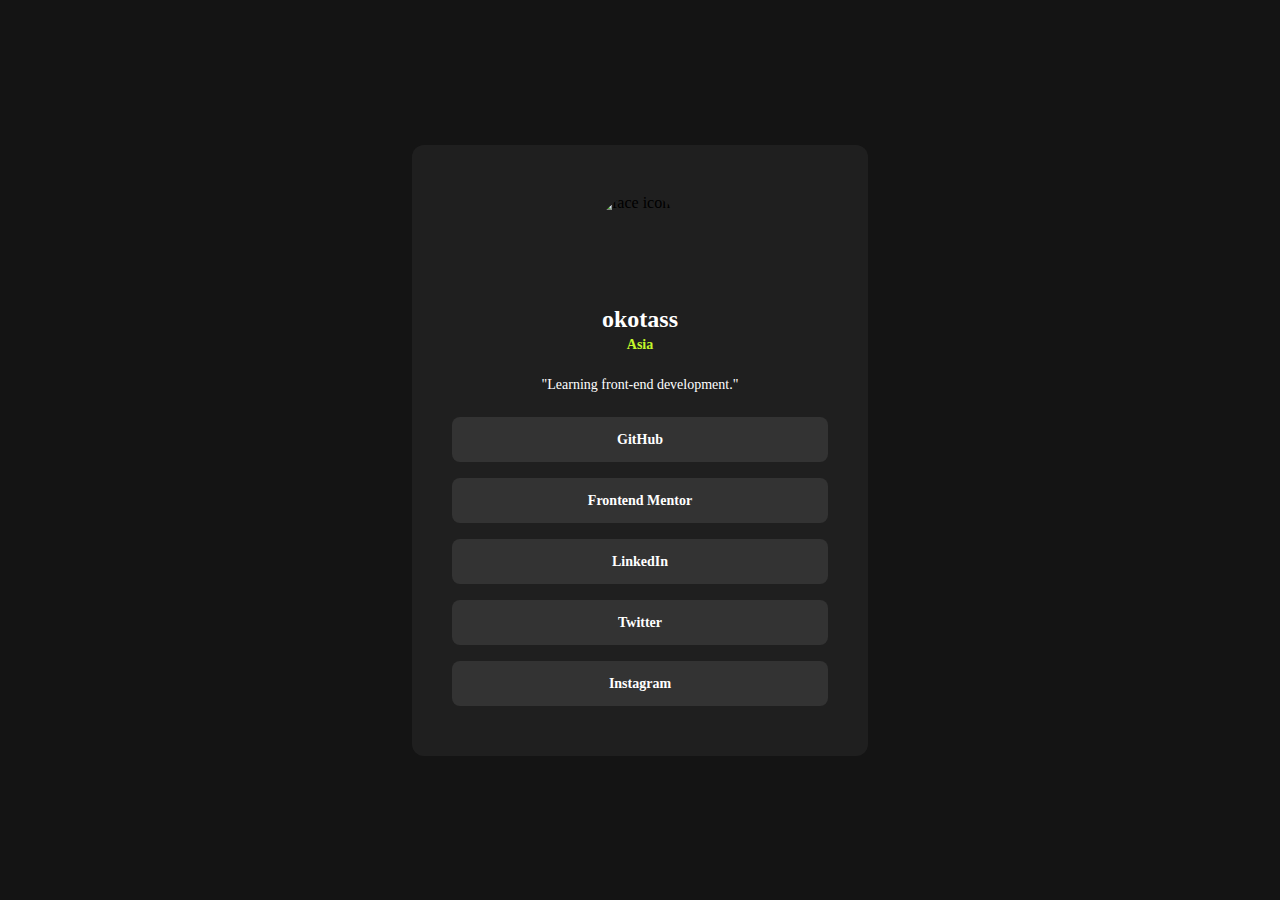
==== 3-social-links-profile/index.html @ 26c56411 "Add files." ====
<!DOCTYPE html>
<html lang="en">
  <head>
    <meta charset="UTF-8" />
    <meta name="viewport" content="width=device-width, initial-scale=1.0" />
    <!-- displays site properly based on user's device -->

    <!-- google fonts -->
    <link rel="preconnect" href="https://fonts.googleapis.com" />
    <link rel="preconnect" href="https://fonts.gstatic.com" crossorigin />
    <link
      href="https://fonts.googleapis.com/css2?family=Inter:ital,opsz,wght@0,14..32,100..900;1,14..32,100..900&display=swap"
      rel="stylesheet"
    />

    <!-- style -->
    <link rel="stylesheet" href="reset.css" />
    <link rel="stylesheet" href="style.css" />

    <link
      rel="icon"
      type="image/png"
      sizes="32x32"
      href="/images/favicon-32x32.png"
    />

    <title>Frontend Mentor | Social links profile</title>
  </head>
  <body>
    <main class="profile-wrapper">
      <div class="contents">
        <img src="/images/my-avatar.png" alt="face icon" class="user-avatar" />
        <div class="user-name-location">
          <p class="name text-preset-1">okotass</p>
          <p class="location text-preset-2-bold">Asia</p>
        </div>
        <p class="user-comment text-preset-2">
          "Learning front-end development."
        </p>
        <nav class="user-link-buttons">
          <a href="https://github.com/~~~" class="link-button">
            <p class="button-text text-preset-2-bold">GitHub</p>
          </a>
          <a href="https://frontendmentor.io/~~~" class="link-button">
            <p class="button-text text-preset-2-bold">Frontend Mentor</p>
          </a>
          <a href="linkedin.com/~~~" class="link-button">
            <p class="button-text text-preset-2-bold">LinkedIn</p>
          </a>
          <a href="https://twitter.com/~~~" class="link-button">
            <p class="button-text text-preset-2-bold">Twitter</p>
          </a>
          <a href="https://instagram.com/~~~" class="link-button">
            <p class="button-text text-preset-2-bold">Instagram</p>
          </a>
        </nav>
      </div>
    </main>
  </body>
</html>
---- 3-social-links-profile/style.css ----
:root {
  --color-green: #c4f82a;
  --color-white: #ffffff;
  --color-grey-900: #141414;
  --color-grey-800: #1f1f1f;
  --color-grey-700: #333333;
  --spacing-500: 40px;
  --spacing-300: 24px;
  --spacing-200: 16px;
  --spacing-150: 12px;
  --spacing-100: 8px;
  --spacing-50: 4px;
}

.text-preset-base {
  font-family: "Inter", serif;
  font-optical-sizing: auto;
  font-style: normal;
  line-height: 150%;
  letter-spacing: 0;
}
.text-preset-1 {
  font-weight: 700;
  font-size: 24px;
}
.text-preset-2 {
  font-weight: 400;
  font-size: 14px;
}
.text-preset-2-bold {
  font-weight: 700;
  font-size: 14px;
}

body {
  background-color: var(--color-grey-900);
  width: 100%;
  height: 100vh;
  display: flex;
  margin: 0 auto;
  align-items: center;
  justify-content: center;
}

.profile-wrapper {
  width: 327px;
  height: 579px;
  border-radius: 12px;
  background-color: var(--color-grey-800);
  display: flex;
  flex-direction: column;
  align-items: center;
  justify-content: center;
  padding: var(--spacing-300);
  box-sizing: border-box;
}

.contents {
  display: flex;
  flex-direction: column;
  background-color: var(--color-grey-800);
  align-items: center;
  gap: var(--spacing-300);
  width: 100%;
}

.user-avatar {
  width: 88px;
  height: 88px;
  border-radius: 999px;
}

p.name,
p.location,
p.user-comment {
  margin: 0;
}
.user-name-location {
  width: 100%;
  display: flex;
  flex-direction: column;
  align-items: center;
  justify-content: center;
  gap: var(--spacing-50);
}
p.name {
  color: var(--color-white);
}
p.location {
  color: var(--color-green);
}
p.user-comment {
  color: var(--color-white);
}

.user-link-buttons {
  width: 100%;
  display: flex;
  flex-direction: column;
  gap: var(--spacing-200);
}
a.link-button {
  text-decoration: none;
}
.link-button {
  width: 100%;
  height: 45px;
  border-radius: 8px;
  background-color: var(--color-grey-700);
  display: flex;
  justify-content: center;
  align-items: center;
  padding: 12px;
  box-sizing: border-box;
  transition-duration: 0.7s;
  color: var(--color-white);
}
.link-button:hover,
.link-button:focus {
  background: var(--color-green);
  color: var(--color-grey-900);
}

@media screen and (min-width: 768px) {
  main.profile-wrapper {
    width: 456px;
    height: 611px;
    padding: var(--spacing-500);
  }
}
@media screen and (min-width: 1440px) {
  main.profile-wrapper {
    width: 384px;
  }
}
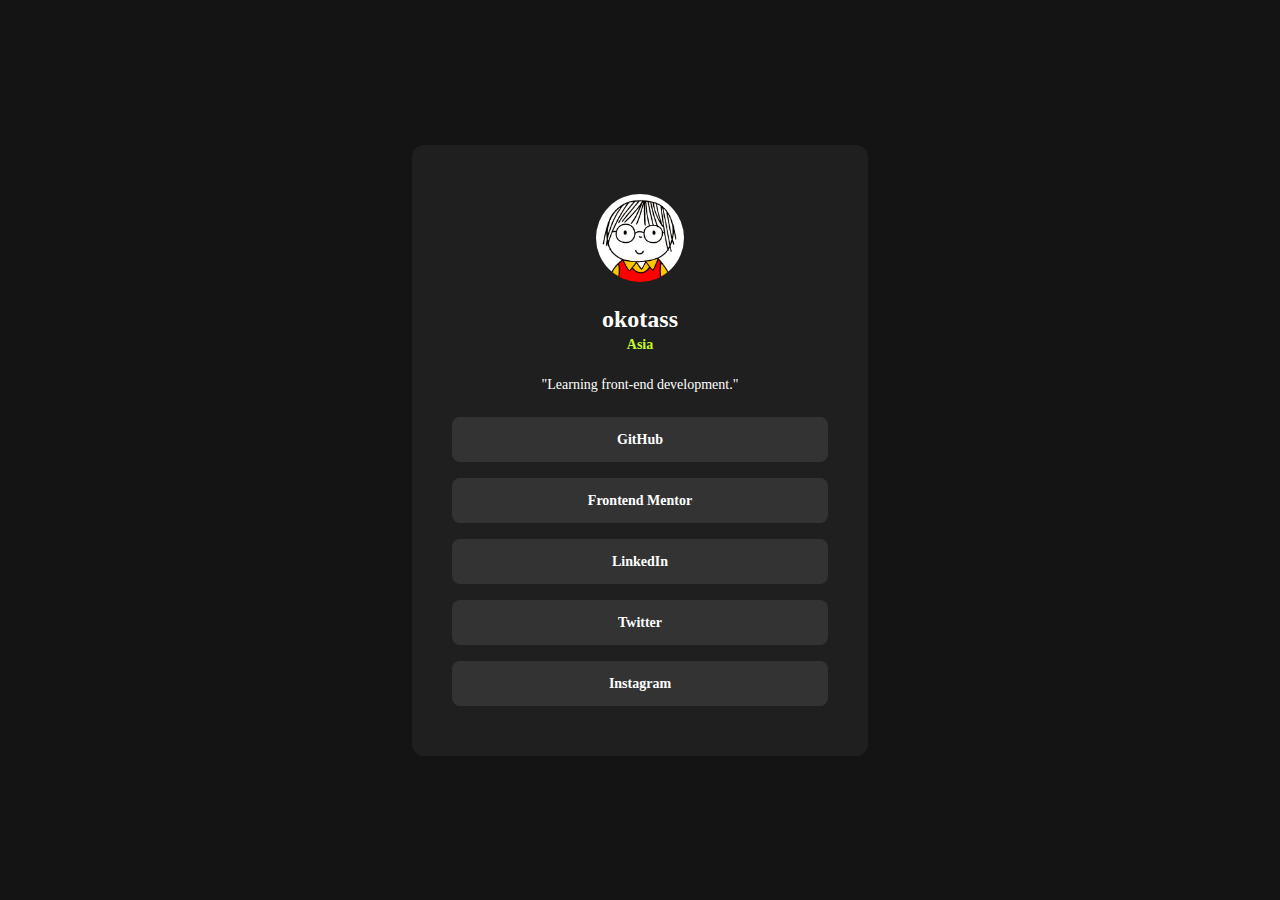
==== commit abcfe5ae: "Update image links." ====
--- a/3-social-links-profile/index.html
+++ b/3-social-links-profile/index.html
@@ -21,7 +21,7 @@
       rel="icon"
       type="image/png"
       sizes="32x32"
-      href="/images/favicon-32x32.png"
+      href="images/favicon-32x32.png"
     />
 
     <title>Frontend Mentor | Social links profile</title>
@@ -29,7 +29,7 @@
   <body>
     <main class="profile-wrapper">
       <div class="contents">
-        <img src="/images/my-avatar.png" alt="face icon" class="user-avatar" />
+        <img src="images/my-avatar.png" alt="face icon" class="user-avatar" />
         <div class="user-name-location">
           <p class="name text-preset-1">okotass</p>
           <p class="location text-preset-2-bold">Asia</p>
